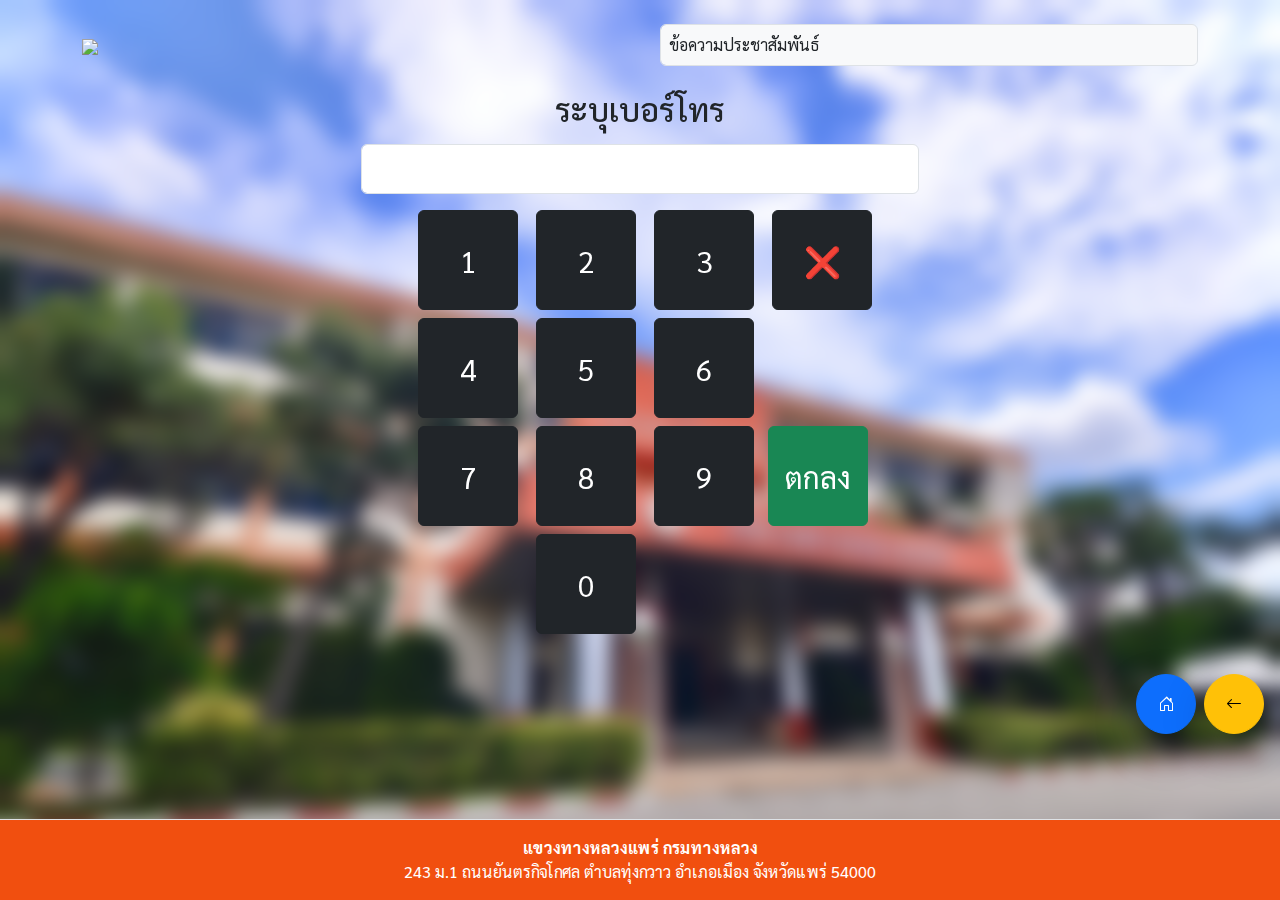
==== inputphone.html @ 9748c74a "first commit" ====
<!DOCTYPE html>
<html lang="th">
<head>
    <meta charset="UTF-8">
    <meta http-equiv="Content-Type" content="text/html; charset=UTF-8">
    <meta name="viewport" content="width=device-width, initial-scale=1">
    <title>หัวข้อการติดต่อ</title>
    <link href="https://cdn.jsdelivr.net/npm/bootstrap@5.3.0/dist/css/bootstrap.min.css" rel="stylesheet">
    <link rel="preconnect" href="https://fonts.googleapis.com">
    <link rel="preconnect" href="https://fonts.gstatic.com" crossorigin>
    <link href="https://fonts.googleapis.com/css2?family=Sarabun:ital,wght@0,100;0,200;0,300;0,400;0,500;0,600;0,700;0,800;1,100;1,200;1,300;1,400;1,500;1,600;1,700;1,800&display=swap" rel="stylesheet">
    <link rel="stylesheet" href="css/layout.css">
    <link rel="stylesheet" href="https://cdn.jsdelivr.net/npm/bootstrap-icons/font/bootstrap-icons.css">

</head>
<body class="d-flex flex-column min-vh-100">
    <div class="blur-overlay">
        <div class="container mt-4 flex-grow-1">
            <div class="row justify-content-between align-items-center">
                <div class="col-auto">
                    <img src="http://phrae1.doh.go.th/template/template1_1/orange/images/logo.png" width="150px">
                    <!-- <div class="rounded-circle border d-flex align-items-center justify-content-center" style="width: 180px; height: 180px;">
                    
                    </div> -->
                </div>
                <div class="col">
                    <div class="form-control bg-light p-2"  style="width:50%; margin-left: 50%;">ข้อความประชาสัมพันธ์ </div>
                </div>
            </div>

            <br>
            <h2 class="mb-3 text-center">ระบุเบอร์โทร</h2>

            <!-- ช่องป้อนหมายเลข -->
             <center>
                <input type="text" id="phoneInput"  name="phoneInput"  class="form-control text-center fs-4 mb-3" readonly style="width:50%; ">
    
             </center>
            
            <!-- ปุ่มตัวเลข -->
            <div class="d-flex justify-content-center">
                <div class="d-grid gap-2">
                    <div class="row g-2">
                        <div class="col-3"><button class="btn btn-dark numpad" onclick="insertNumber(1)">1</button></div>
                        <div class="col-3"><button class="btn btn-dark numpad" onclick="insertNumber(2)">2</button></div>
                        <div class="col-3"><button class="btn btn-dark numpad" onclick="insertNumber(3)">3</button></div>
                        <div class="col-3"><button class="btn btn-dark numpad" onclick="deleteNumber()">❌</button></div>
                    </div>
                    <div class="row g-2">
                        <div class="col-3"><button class="btn btn-dark numpad" onclick="insertNumber(4)">4</button></div>
                        <div class="col-3"><button class="btn btn-dark numpad" onclick="insertNumber(5)">5</button></div>
                        <div class="col-3"><button class="btn btn-dark numpad" onclick="insertNumber(6)">6</button></div>
                    </div>
                    <div class="row g-2">
                        <div class="col-3"><button class="btn btn-dark numpad" onclick="insertNumber(7)">7</button></div>
                        <div class="col-3"><button class="btn btn-dark numpad" onclick="insertNumber(8)">8</button></div>
                        <div class="col-3"><button class="btn btn-dark numpad" onclick="insertNumber(9)">9</button></div>
                        <button class="btn btn-success numpad" onclick="submitForm()">ตกลง</button>
                    </div>
                    <div class="row g-2">
                        <div class="col-3 offset-3"><button class="btn btn-dark numpad" onclick="insertNumber(0)">0</button></div>
                    </div>
                </div>
            </div>
    
            <!-- ปุ่มตกลง -->
            <div class="mt-3">
               
            </div>

            <br>
            
             <!-- Floating Button Group -->
            <div class="position-fixed bottom-3 end-0 pe-3 d-flex gap-2" >
                <!-- ปุ่มโฮม -->
                <button onclick="history.back()" class="btn btn-primary rounded-circle shadow-lg d-flex align-items-center justify-content-center" style="width: 60px; height: 60px;">
                    <i class="bi bi-house-door"></i>
                </button>
                
                <!-- ปุ่มย้อนกลับ -->
                <button onclick="history.back()" class="btn btn-warning rounded-circle shadow-lg d-flex align-items-center justify-content-center" style="width: 60px; height: 60px;">
                    <i class="bi bi-arrow-left"></i>
                </button>

                <!-- ปุ่มเมนูหลัก -->
                <!-- <button class="btn btn-danger rounded-circle shadow-lg d-flex align-items-center justify-content-center" style="width: 60px; height: 60px;">
                    <i class="bi bi-list"></i>
                </button> -->
            </div>

            <footer class="text-center mt-4 py-3 border-top" >
                <b>แขวงทางหลวงแพร่ กรมทางหลวง</b><br>
                243 ม.1 ถนนยันตรกิจโกศล ตำบลทุ่งกวาว อำเภอเมือง จังหวัดแพร่ 54000
            </footer>
        </div>
    </div>
    <script>
        function insertNumber(num) {
            let inputField = document.getElementById("phoneInput");
            inputField.value += num;
        }

        function deleteNumber() {
            let inputField = document.getElementById("phoneInput");
            inputField.value = inputField.value.slice(0, -1);
        }

        function submitForm() {
            alert("หมายเลขที่ป้อน: " + document.getElementById("phoneInput").value);
        }
    </script>
    <script src="https://cdn.jsdelivr.net/npm/bootstrap@5.3.0/dist/js/bootstrap.bundle.min.js"></script>
</body>
</html>
---- css/layout.css ----
body {
    font-family: "Sarabun", sans-serif;
    background: url('../img/bg_main.jpg') no-repeat center center fixed;
    background-size: cover;
}

.blur-overlay {
    position: absolute;
    top: 0;
    left: 0;
    width: 100%;
    height: 100%;
    backdrop-filter: blur(10px);
    background: rgba(245, 247, 163, 0.001);
}
.content {
    position: relative;
    z-index: 1;
}

.button-org {
    height: 100px;
    font-size: 30px;
    text-shadow: 2px 2px 4px rgba(0, 0, 0, 0.61);
    color: white;
}
.button-org:hover {

    color: black;
}

footer {
    position: fixed;
    left: 0;
    bottom: 0;
    width: 100%;
    background-color: rgb(241, 79, 15);
    color: white;
    text-align: center;
}

.numpad{
    font-size: 30px;
    width:100px;
    height:100px;
    margin-left: 10px;
}
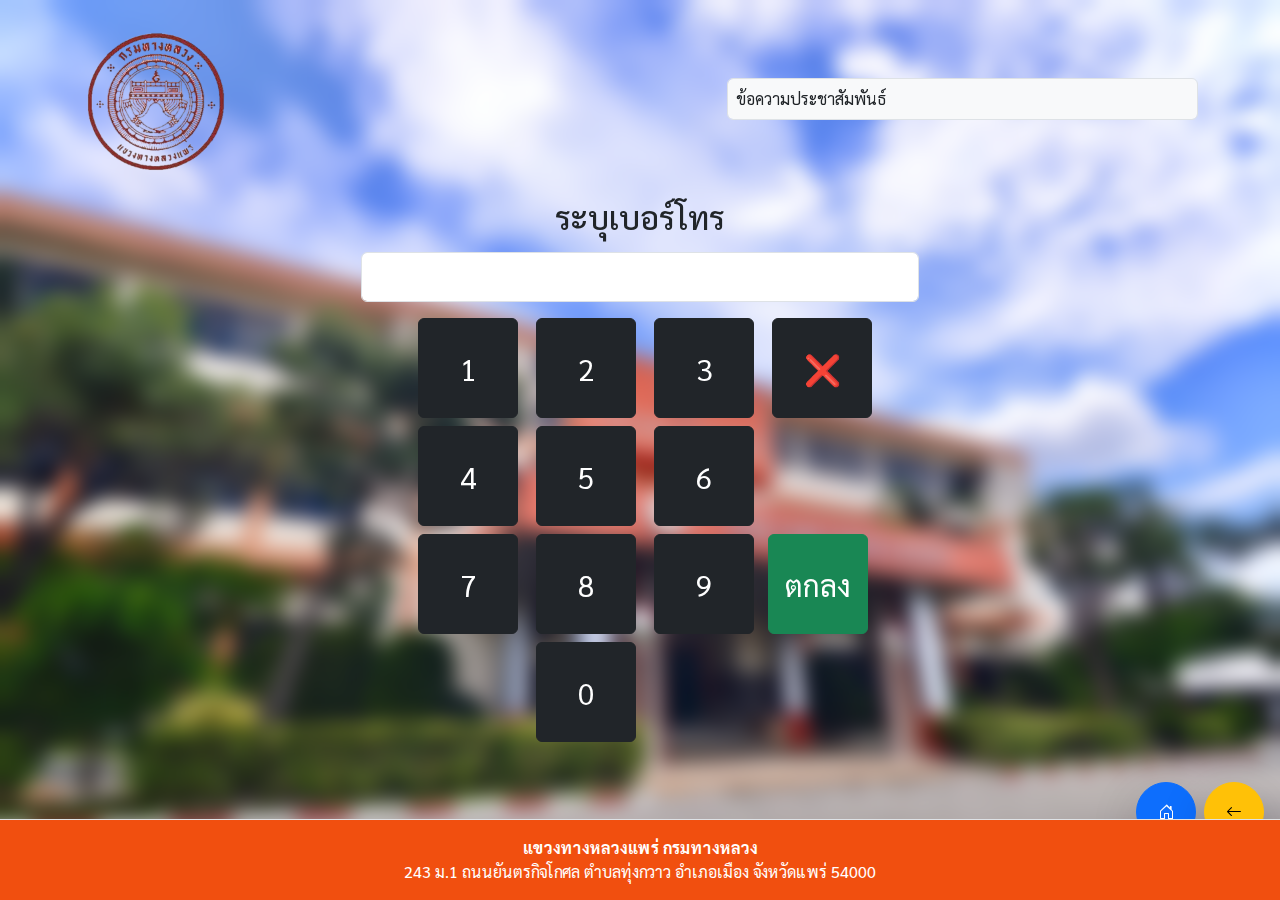
==== commit ca2db726: "up" ====
--- a/inputphone.html
+++ b/inputphone.html
@@ -18,7 +18,7 @@
         <div class="container mt-4 flex-grow-1">
             <div class="row justify-content-between align-items-center">
                 <div class="col-auto">
-                    <img src="http://phrae1.doh.go.th/template/template1_1/orange/images/logo.png" width="150px">
+                    <img src="img/logo-main.png" width="150px">
                     <!-- <div class="rounded-circle border d-flex align-items-center justify-content-center" style="width: 180px; height: 180px;">
                     
                     </div> -->
